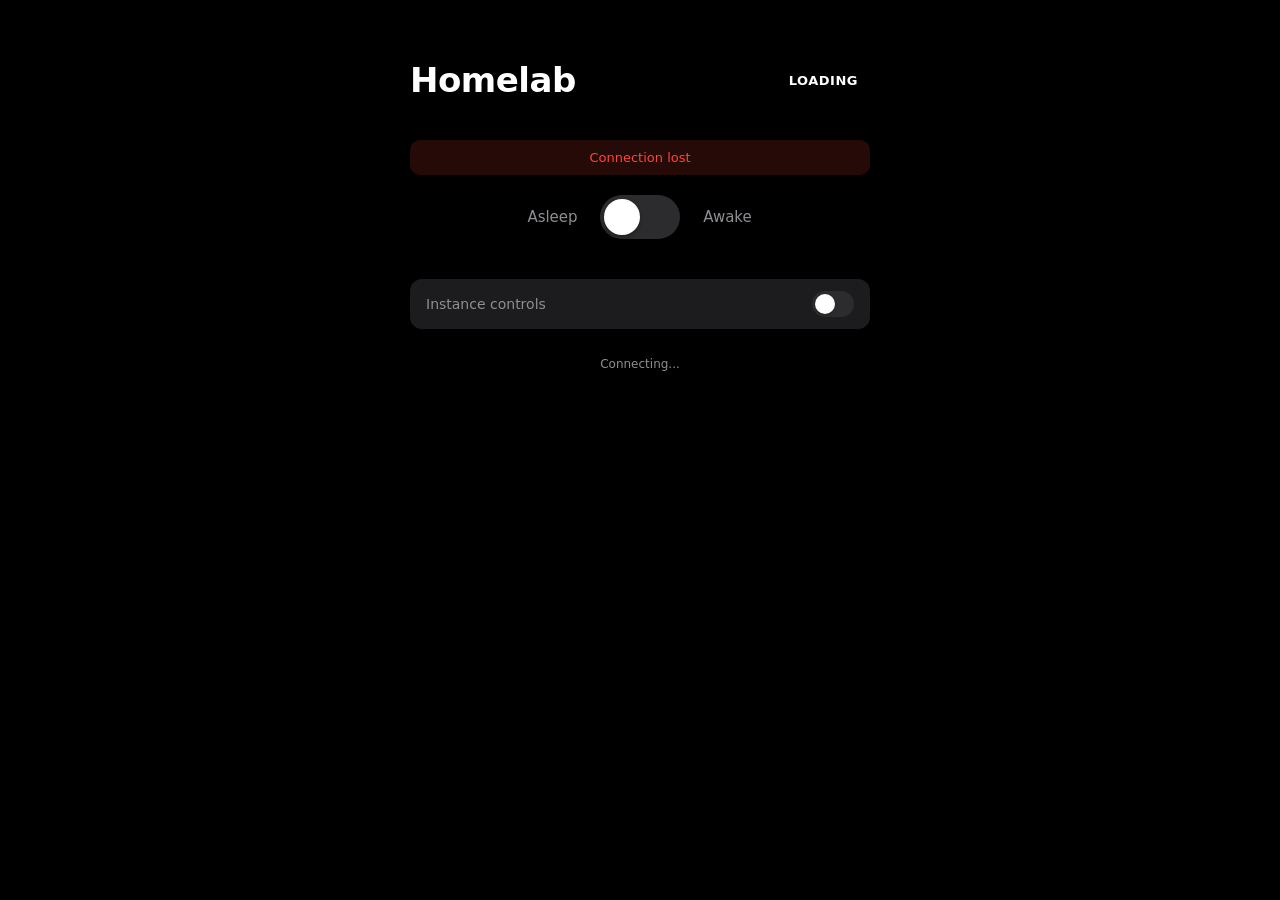
==== static/index.html @ c61c3417 "Initial commit Web UI and CLI to wake/sleep a Proxmox homelab. Single Go binary with embedded HTML/C" ====
<!DOCTYPE html>
<html lang="en">
<head>
  <meta charset="UTF-8">
  <meta name="viewport" content="width=device-width, initial-scale=1.0, user-scalable=no">
  <meta name="apple-mobile-web-app-capable" content="yes">
  <meta name="apple-mobile-web-app-status-bar-style" content="black-translucent">
  <title>Homelab</title>
  <link rel="stylesheet" href="style.css">
</head>
<body>
  <div class="container">
    <header>
      <h1>Homelab</h1>
      <span id="state-badge" class="badge">loading</span>
    </header>

    <div class="toggle-section">
      <span class="toggle-label" id="toggle-label-sleep">Asleep</span>
      <label class="toggle" id="toggle">
        <input type="checkbox" id="toggle-input">
        <span class="slider">
          <span class="spinner" id="spinner"></span>
        </span>
      </label>
      <span class="toggle-label" id="toggle-label-wake">Awake</span>
    </div>

    <div id="tiers"></div>

    <div class="advanced-toggle" id="advanced-toggle">
      <span class="advanced-label">Instance controls</span>
      <label class="instance-toggle">
        <input type="checkbox" id="advanced-input">
        <span class="instance-slider"></span>
      </label>
    </div>

    <footer>
      <span id="last-updated">Connecting...</span>
    </footer>
  </div>

  <script src="app.js"></script>
</body>
</html>
---- static/style.css ----
* {
  margin: 0;
  padding: 0;
  box-sizing: border-box;
}

:root {
  --bg: #000000;
  --surface: #1c1c1e;
  --surface-2: #2c2c2e;
  --text: #ffffff;
  --text-secondary: #8e8e93;
  --green: #30d158;
  --red: #ff453a;
  --yellow: #ffd60a;
  --blue: #0a84ff;
  --orange: #ff9f0a;
  --separator: #38383a;
}

body {
  font-family: -apple-system, BlinkMacSystemFont, "SF Pro Display", "SF Pro Text", system-ui, sans-serif;
  background: var(--bg);
  color: var(--text);
  min-height: 100dvh;
  -webkit-font-smoothing: antialiased;
}

.container {
  max-width: 500px;
  margin: 0 auto;
  padding: 60px 20px 40px;
}

/* Header */
header {
  display: flex;
  align-items: center;
  justify-content: space-between;
  margin-bottom: 40px;
}

h1 {
  font-size: 34px;
  font-weight: 700;
  letter-spacing: -0.5px;
}

.badge {
  font-size: 13px;
  font-weight: 600;
  padding: 4px 12px;
  border-radius: 20px;
  text-transform: uppercase;
  letter-spacing: 0.5px;
}

.badge.awake { background: var(--green); color: #000; }
.badge.asleep { background: var(--text-secondary); color: #000; }
.badge.mixed { background: var(--orange); color: #000; }
.badge.transitioning { background: var(--blue); color: #fff; animation: pulse 1.5s ease-in-out infinite; }
.badge.loading { background: var(--surface-2); color: var(--text-secondary); }

@keyframes pulse {
  0%, 100% { opacity: 1; }
  50% { opacity: 0.5; }
}

/* Toggle section */
.toggle-section {
  display: flex;
  align-items: center;
  justify-content: center;
  gap: 20px;
  margin-bottom: 40px;
}

.toggle-label {
  font-size: 15px;
  font-weight: 500;
  color: var(--text-secondary);
  min-width: 55px;
  text-align: center;
}

#toggle-label-sleep.active { color: var(--text); }
#toggle-label-wake.active { color: var(--text); }

/* iOS-style toggle */
.toggle {
  position: relative;
  display: inline-block;
  width: 80px;
  height: 44px;
  flex-shrink: 0;
}

.toggle input {
  opacity: 0;
  width: 0;
  height: 0;
}

.slider {
  position: absolute;
  cursor: pointer;
  top: 0;
  left: 0;
  right: 0;
  bottom: 0;
  background: var(--surface-2);
  border-radius: 22px;
  transition: background 0.3s ease;
}

.slider::before {
  content: "";
  position: absolute;
  height: 36px;
  width: 36px;
  left: 4px;
  bottom: 4px;
  background: white;
  border-radius: 50%;
  transition: transform 0.3s ease;
  box-shadow: 0 2px 4px rgba(0, 0, 0, 0.3);
}

.toggle input:checked + .slider {
  background: var(--green);
}

.toggle input:checked + .slider::before {
  transform: translateX(36px);
}

.toggle.disabled .slider {
  cursor: not-allowed;
  opacity: 0.6;
}

.toggle.transitioning .slider {
  background: var(--blue);
  animation: pulse 1.5s ease-in-out infinite;
}

.toggle.transitioning input:checked + .slider {
  background: var(--blue);
}

/* Spinner inside toggle knob during transitions */
.spinner {
  display: none;
  position: absolute;
  width: 20px;
  height: 20px;
  left: 12px;
  top: 12px;
  border: 2px solid var(--text-secondary);
  border-top: 2px solid var(--blue);
  border-radius: 50%;
  animation: spin 0.8s linear infinite;
  transition: left 0.3s ease;
}

.toggle.transitioning .spinner {
  display: block;
}

.toggle.transitioning input:checked + .slider .spinner {
  left: 48px;
}

@keyframes spin {
  to { transform: rotate(360deg); }
}

/* Tier sections */
.tier {
  background: var(--surface);
  border-radius: 12px;
  margin-bottom: 12px;
  overflow: hidden;
}

.tier-header {
  display: flex;
  align-items: center;
  justify-content: space-between;
  padding: 14px 16px;
  cursor: pointer;
  user-select: none;
  -webkit-tap-highlight-color: transparent;
}

.tier-header:active {
  background: var(--surface-2);
}

.tier-title {
  font-size: 15px;
  font-weight: 600;
}

.tier-title .tier-num {
  color: var(--text-secondary);
  font-weight: 400;
}

.tier-header-right {
  display: flex;
  align-items: center;
  gap: 12px;
}

.tier-chevron {
  color: var(--text-secondary);
  font-size: 13px;
  transition: transform 0.2s ease;
}

.tier.expanded .tier-chevron {
  transform: rotate(90deg);
}

.tier-badge {
  font-size: 10px;
  font-weight: 600;
  padding: 2px 6px;
  border-radius: 8px;
  background: var(--orange);
  color: #000;
  text-transform: uppercase;
  letter-spacing: 0.3px;
  vertical-align: middle;
  margin-left: 6px;
}

/* Per-tier toggle — same visual style as instance toggle */
.tier-toggle {
  position: relative;
  display: inline-block;
  width: 42px;
  height: 26px;
  flex-shrink: 0;
}

.tier-toggle input {
  opacity: 0;
  width: 0;
  height: 0;
}

.tier-slider {
  position: absolute;
  cursor: pointer;
  top: 0;
  left: 0;
  right: 0;
  bottom: 0;
  background: var(--surface-2);
  border-radius: 13px;
  transition: background 0.3s ease;
}

.tier-slider::before {
  content: "";
  position: absolute;
  height: 20px;
  width: 20px;
  left: 3px;
  bottom: 3px;
  background: white;
  border-radius: 50%;
  transition: transform 0.3s ease;
  box-shadow: 0 1px 3px rgba(0, 0, 0, 0.3);
}

.tier-toggle input:checked + .tier-slider {
  background: var(--green);
}

.tier-toggle input:checked + .tier-slider::before {
  transform: translateX(16px);
}

.tier-toggle.disabled .tier-slider {
  cursor: not-allowed;
  opacity: 0.4;
}

.tier-instances {
  display: none;
}

.tier.expanded .tier-instances {
  display: block;
}

.instance {
  display: flex;
  align-items: center;
  padding: 11px 16px;
  border-top: 1px solid var(--separator);
}

.status-dot {
  width: 8px;
  height: 8px;
  border-radius: 50%;
  margin-right: 12px;
  flex-shrink: 0;
}

.status-dot.running { background: var(--green); }
.status-dot.stopped { background: var(--red); }
.status-dot.unknown { background: var(--text-secondary); }
.status-dot.transitioning {
  background: var(--yellow);
  animation: pulse 1s ease-in-out infinite;
}
.status-dot.processing {
  background: var(--blue);
  animation: pulse 1s ease-in-out infinite;
}
.status-dot.pending {
  background: var(--text-secondary);
  opacity: 0.4;
}
.status-dot.stopping {
  background: var(--red);
  animation: pulse 1s ease-in-out infinite;
}

.instance-name {
  font-size: 15px;
  flex: 1;
}

.instance-meta {
  font-size: 13px;
  color: var(--text-secondary);
  margin-right: 8px;
}

/* Per-instance mini toggle */
.instance-toggle {
  position: relative;
  display: inline-block;
  width: 42px;
  height: 26px;
  flex-shrink: 0;
  margin-left: auto;
}

.instance-toggle input {
  opacity: 0;
  width: 0;
  height: 0;
}

.instance-slider {
  position: absolute;
  cursor: pointer;
  top: 0;
  left: 0;
  right: 0;
  bottom: 0;
  background: var(--surface-2);
  border-radius: 13px;
  transition: background 0.3s ease;
}

.instance-slider::before {
  content: "";
  position: absolute;
  height: 20px;
  width: 20px;
  left: 3px;
  bottom: 3px;
  background: white;
  border-radius: 50%;
  transition: transform 0.3s ease;
  box-shadow: 0 1px 3px rgba(0, 0, 0, 0.3);
}

.instance-toggle input:checked + .instance-slider {
  background: var(--green);
}

.instance-toggle input:checked + .instance-slider::before {
  transform: translateX(16px);
}

.instance-toggle.disabled .instance-slider {
  cursor: not-allowed;
  opacity: 0.4;
}

/* Advanced toggle */
.advanced-toggle {
  display: flex;
  align-items: center;
  justify-content: space-between;
  padding: 12px 16px;
  margin-top: 20px;
  background: var(--surface);
  border-radius: 12px;
}

.advanced-label {
  font-size: 14px;
  color: var(--text-secondary);
}

/* Footer */
footer {
  text-align: center;
  margin-top: 24px;
}

#last-updated {
  font-size: 12px;
  color: var(--text-secondary);
}

/* Error state */
.error-banner {
  background: rgba(255, 69, 58, 0.15);
  color: var(--red);
  padding: 10px 16px;
  border-radius: 10px;
  font-size: 13px;
  text-align: center;
  margin-bottom: 20px;
}
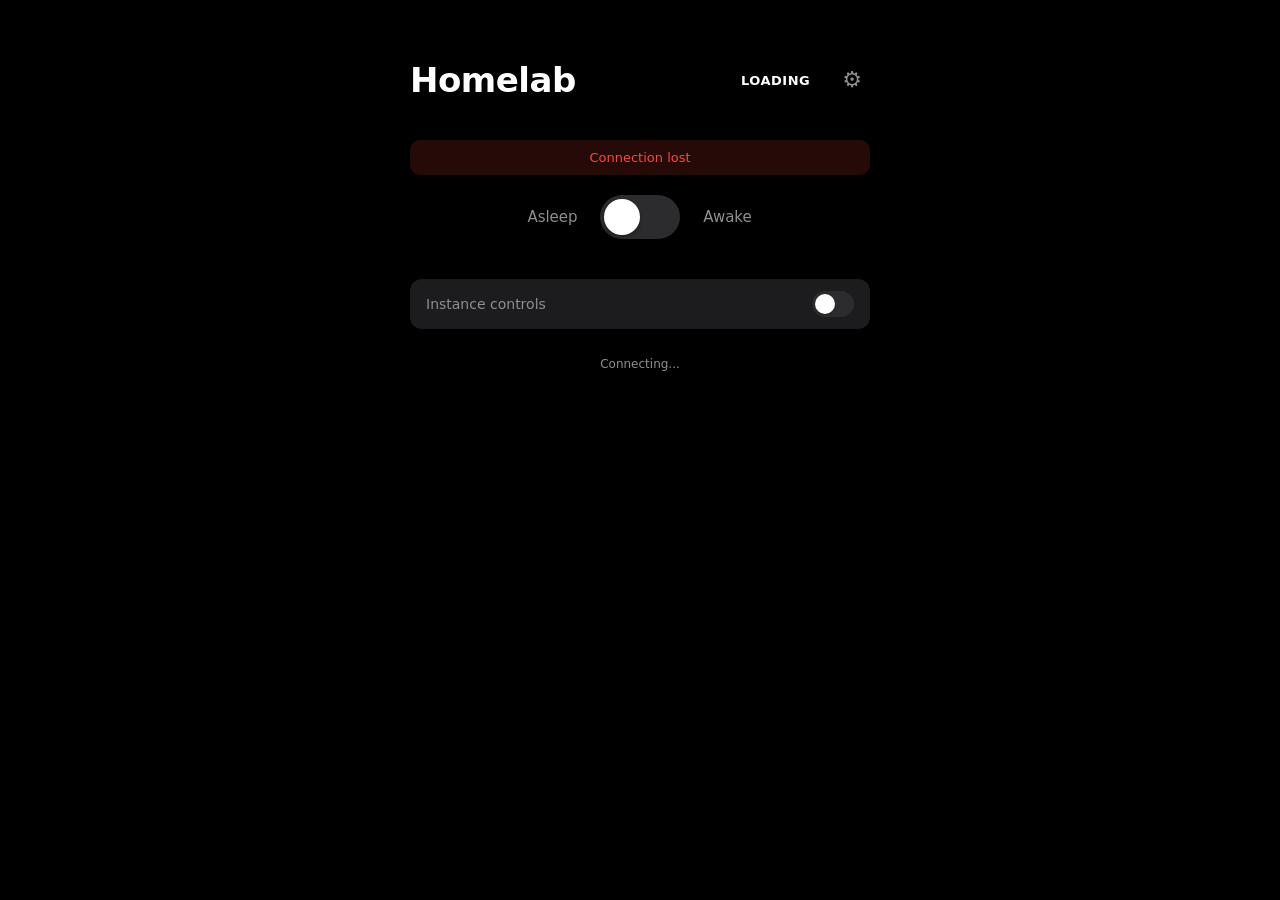
==== commit 97e1c783: "Add scheduled night mode with Web Push and snooze Lets the homelab put itself to sleep on a schedule" ====
--- a/static/index.html
+++ b/static/index.html
@@ -4,36 +4,87 @@
   <meta charset="UTF-8">
   <meta name="viewport" content="width=device-width, initial-scale=1.0, user-scalable=no">
   <meta name="apple-mobile-web-app-capable" content="yes">
+  <meta name="mobile-web-app-capable" content="yes">
   <meta name="apple-mobile-web-app-status-bar-style" content="black-translucent">
+  <meta name="apple-mobile-web-app-title" content="Homelab">
+  <meta name="theme-color" content="#0a84ff">
   <title>Homelab</title>
+  <link rel="manifest" href="/manifest.webmanifest">
+  <link rel="apple-touch-icon" href="/icons/icon-192.png">
+  <link rel="icon" type="image/png" sizes="192x192" href="/icons/icon-192.png">
   <link rel="stylesheet" href="style.css">
 </head>
 <body>
   <div class="container">
-    <header>
+    <header id="header-main">
       <h1>Homelab</h1>
-      <span id="state-badge" class="badge">loading</span>
+      <div class="header-right">
+        <span id="state-badge" class="badge">loading</span>
+        <button type="button" class="icon-btn" id="settings-open-btn" aria-label="Settings">&#9881;</button>
+      </div>
     </header>
 
-    <div class="toggle-section">
-      <span class="toggle-label" id="toggle-label-sleep">Asleep</span>
-      <label class="toggle" id="toggle">
-        <input type="checkbox" id="toggle-input">
-        <span class="slider">
-          <span class="spinner" id="spinner"></span>
-        </span>
-      </label>
-      <span class="toggle-label" id="toggle-label-wake">Awake</span>
+    <header id="header-settings" hidden>
+      <button type="button" class="icon-btn icon-btn-back" id="settings-close-btn" aria-label="Back">&#x2039;</button>
+      <h1>Settings</h1>
+      <div class="header-right"></div>
+    </header>
+
+    <div id="view-main">
+      <div class="toggle-section">
+        <span class="toggle-label" id="toggle-label-sleep">Asleep</span>
+        <label class="toggle" id="toggle">
+          <input type="checkbox" id="toggle-input">
+          <span class="slider">
+            <span class="spinner" id="spinner"></span>
+          </span>
+        </label>
+        <span class="toggle-label" id="toggle-label-wake">Awake</span>
+      </div>
+
+      <div class="night-toggle" id="night-toggle" hidden>
+        <span class="night-label">Night mode</span>
+        <label class="instance-toggle">
+          <input type="checkbox" id="night-input">
+          <span class="instance-slider"></span>
+        </label>
+      </div>
+
+      <div class="snooze-card" id="snooze-card" hidden>
+        <div class="snooze-row">
+          <span class="snooze-label" id="snooze-label">Sleeping soon</span>
+        </div>
+        <div class="snooze-actions" id="snooze-actions"></div>
+      </div>
+
+      <div id="tiers"></div>
+
+      <div class="advanced-toggle" id="advanced-toggle">
+        <span class="advanced-label">Instance controls</span>
+        <label class="instance-toggle">
+          <input type="checkbox" id="advanced-input">
+          <span class="instance-slider"></span>
+        </label>
+      </div>
     </div>
 
-    <div id="tiers"></div>
+    <div id="view-settings" hidden>
+      <div class="settings-section-title">Notifications</div>
+      <div class="push-card" id="push-card" hidden>
+        <div class="push-card-row">
+          <span class="push-label" id="push-label">Notifications</span>
+          <button type="button" class="push-btn" id="push-enable-btn">Enable</button>
+        </div>
+        <div class="push-card-row push-card-secondary" id="push-test-row" hidden>
+          <span class="push-sublabel">Send a test push to this device</span>
+          <button type="button" class="push-btn push-btn-secondary" id="push-test-btn">Test</button>
+        </div>
+      </div>
 
-    <div class="advanced-toggle" id="advanced-toggle">
-      <span class="advanced-label">Instance controls</span>
-      <label class="instance-toggle">
-        <input type="checkbox" id="advanced-input">
-        <span class="instance-slider"></span>
-      </label>
+      <div class="settings-section-title">Schedule</div>
+      <div class="schedule-card" id="schedule-card">
+        <div class="schedule-body" id="schedule-body"></div>
+      </div>
     </div>
 
     <footer>
--- a/static/style.css
+++ b/static/style.css
@@ -15,6 +15,7 @@
   --yellow: #ffd60a;
   --blue: #0a84ff;
   --orange: #ff9f0a;
+  --indigo: #5e5ce6;
   --separator: #38383a;
 }
 
@@ -32,18 +33,73 @@
   padding: 60px 20px 40px;
 }
 
+/* The `hidden` attribute defaults to `display: none`, but element-level
+   display rules below would otherwise override it. */
+[hidden] {
+  display: none !important;
+}
+
 /* Header */
 header {
   display: flex;
   align-items: center;
   justify-content: space-between;
   margin-bottom: 40px;
+}
+
+.header-right {
+  display: flex;
+  align-items: center;
+  gap: 12px;
 }
 
 h1 {
   font-size: 34px;
   font-weight: 700;
   letter-spacing: -0.5px;
+}
+
+.icon-btn {
+  appearance: none;
+  background: transparent;
+  border: 0;
+  color: var(--text-secondary);
+  font-size: 22px;
+  line-height: 1;
+  padding: 6px 8px;
+  cursor: pointer;
+  border-radius: 8px;
+  font-family: inherit;
+}
+
+.icon-btn:active {
+  background: var(--surface-2);
+}
+
+.icon-btn-back {
+  font-size: 34px;
+  font-weight: 300;
+  color: var(--blue);
+  padding: 0 8px;
+}
+
+/* Settings view */
+.settings-section-title {
+  font-size: 13px;
+  text-transform: uppercase;
+  letter-spacing: 0.5px;
+  color: var(--text-secondary);
+  margin: 0 4px 8px;
+}
+
+#view-settings .push-card,
+#view-settings .schedule-card {
+  margin-bottom: 28px;
+}
+
+#view-settings .schedule-body {
+  border-top: 0;
+  padding: 4px 16px 16px;
 }
 
 .badge {
@@ -58,6 +114,7 @@
 .badge.awake { background: var(--green); color: #000; }
 .badge.asleep { background: var(--text-secondary); color: #000; }
 .badge.mixed { background: var(--orange); color: #000; }
+.badge.night { background: var(--indigo); color: #fff; }
 .badge.transitioning { background: var(--blue); color: #fff; animation: pulse 1.5s ease-in-out infinite; }
 .badge.loading { background: var(--surface-2); color: var(--text-secondary); }
 
@@ -337,6 +394,16 @@
   flex: 1;
 }
 
+.instance.protected .instance-name {
+  color: var(--text-secondary);
+}
+
+.instance-lock {
+  font-size: 12px;
+  margin-right: 8px;
+  opacity: 0.7;
+}
+
 .instance-meta {
   font-size: 13px;
   color: var(--text-secondary);
@@ -413,6 +480,199 @@
   color: var(--text-secondary);
 }
 
+/* Night-mode toggle (same row style as advanced-toggle, sits above tiers) */
+.night-toggle {
+  display: flex;
+  align-items: center;
+  justify-content: space-between;
+  padding: 12px 16px;
+  margin-bottom: 20px;
+  background: var(--surface);
+  border-radius: 12px;
+}
+
+.night-label {
+  font-size: 14px;
+  color: var(--text-secondary);
+}
+
+.night-toggle input:checked + .instance-slider {
+  background: var(--indigo);
+}
+
+/* Snooze banner */
+.snooze-card {
+  background: var(--surface);
+  border-radius: 12px;
+  margin-bottom: 20px;
+  padding: 12px 16px;
+}
+
+.snooze-row {
+  display: flex;
+  align-items: center;
+  justify-content: space-between;
+  margin-bottom: 10px;
+}
+
+.snooze-label {
+  font-size: 14px;
+  color: var(--text);
+}
+
+.snooze-actions {
+  display: flex;
+  gap: 8px;
+  flex-wrap: wrap;
+}
+
+.snooze-actions .push-btn {
+  flex: 1;
+  padding: 8px 10px;
+  font-size: 13px;
+}
+
+.snooze-actions .push-btn-secondary {
+  background: var(--surface-2);
+}
+
+/* Push notifications card */
+.push-card {
+  background: var(--surface);
+  border-radius: 12px;
+  margin-bottom: 20px;
+  overflow: hidden;
+}
+
+.push-card-row {
+  display: flex;
+  align-items: center;
+  justify-content: space-between;
+  padding: 12px 16px;
+}
+
+.push-card-secondary {
+  border-top: 1px solid var(--separator);
+}
+
+.push-label {
+  font-size: 14px;
+  color: var(--text);
+}
+
+.push-sublabel {
+  font-size: 13px;
+  color: var(--text-secondary);
+}
+
+.push-btn {
+  appearance: none;
+  border: 0;
+  background: var(--blue);
+  color: #fff;
+  font-size: 14px;
+  font-weight: 600;
+  padding: 8px 14px;
+  border-radius: 10px;
+  cursor: pointer;
+  font-family: inherit;
+}
+
+.push-btn-secondary {
+  background: var(--surface-2);
+}
+
+.push-btn:disabled {
+  opacity: 0.4;
+  cursor: not-allowed;
+}
+
+/* Schedule card */
+.schedule-card {
+  background: var(--surface);
+  border-radius: 12px;
+  margin-bottom: 20px;
+  overflow: hidden;
+}
+
+.schedule-header {
+  display: flex;
+  align-items: center;
+  justify-content: space-between;
+  padding: 12px 16px;
+  cursor: pointer;
+  user-select: none;
+  -webkit-tap-highlight-color: transparent;
+}
+
+.schedule-title {
+  font-size: 15px;
+  font-weight: 600;
+}
+
+.schedule-chevron {
+  color: var(--text-secondary);
+  font-size: 13px;
+  transition: transform 0.2s ease;
+}
+
+.schedule-card.expanded .schedule-chevron {
+  transform: rotate(90deg);
+}
+
+.schedule-body {
+  border-top: 1px solid var(--separator);
+  padding: 8px 16px 16px;
+}
+
+.schedule-row {
+  display: flex;
+  align-items: center;
+  justify-content: space-between;
+  gap: 12px;
+  padding: 10px 0;
+  border-bottom: 1px solid var(--separator);
+}
+
+.schedule-row:last-of-type {
+  border-bottom: 0;
+}
+
+.schedule-row-label {
+  font-size: 14px;
+  color: var(--text);
+}
+
+.schedule-row-time {
+  appearance: none;
+  background: var(--surface-2);
+  color: var(--text);
+  border: 0;
+  border-radius: 8px;
+  padding: 6px 10px;
+  font-size: 14px;
+  font-family: inherit;
+}
+
+.schedule-row.advanced .schedule-row-time {
+  font-family: ui-monospace, "SF Mono", Menlo, monospace;
+  font-size: 12px;
+  opacity: 0.7;
+}
+
+.schedule-save {
+  display: flex;
+  justify-content: flex-end;
+  margin-top: 12px;
+}
+
+.schedule-status {
+  font-size: 12px;
+  color: var(--text-secondary);
+  margin-right: auto;
+  align-self: center;
+}
+
 /* Footer */
 footer {
   text-align: center;
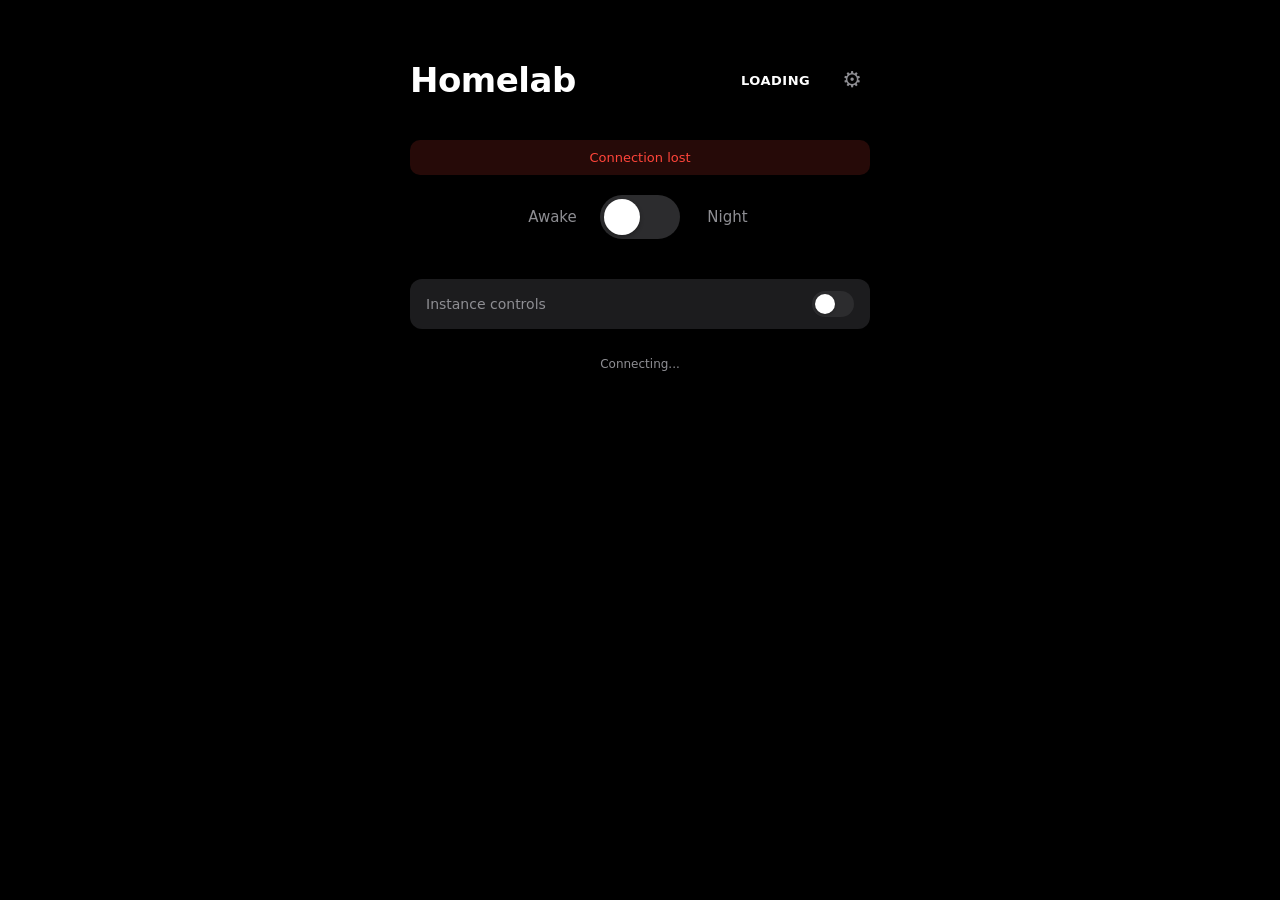
==== commit d9732671: "Remove Asleep/Awake; promote Night mode to main toggle The Asleep/Awake toggle and Night-mode toggle" ====
--- a/static/index.html
+++ b/static/index.html
@@ -32,22 +32,14 @@
 
     <div id="view-main">
       <div class="toggle-section">
-        <span class="toggle-label" id="toggle-label-sleep">Asleep</span>
-        <label class="toggle" id="toggle">
-          <input type="checkbox" id="toggle-input">
+        <span class="toggle-label" id="mode-label-awake">Awake</span>
+        <label class="toggle" id="mode-toggle">
+          <input type="checkbox" id="mode-input">
           <span class="slider">
             <span class="spinner" id="spinner"></span>
           </span>
         </label>
-        <span class="toggle-label" id="toggle-label-wake">Awake</span>
-      </div>
-
-      <div class="night-toggle" id="night-toggle" hidden>
-        <span class="night-label">Night mode</span>
-        <label class="instance-toggle">
-          <input type="checkbox" id="night-input">
-          <span class="instance-slider"></span>
-        </label>
+        <span class="toggle-label" id="mode-label-night">Night</span>
       </div>
 
       <div class="snooze-card" id="snooze-card" hidden>
--- a/static/style.css
+++ b/static/style.css
@@ -140,8 +140,8 @@
   text-align: center;
 }
 
-#toggle-label-sleep.active { color: var(--text); }
-#toggle-label-wake.active { color: var(--text); }
+#mode-label-awake.active { color: var(--text); }
+#mode-label-night.active { color: var(--text); }
 
 /* iOS-style toggle */
 .toggle {
@@ -184,7 +184,7 @@
 }
 
 .toggle input:checked + .slider {
-  background: var(--green);
+  background: var(--indigo);
 }
 
 .toggle input:checked + .slider::before {
@@ -480,26 +480,6 @@
   color: var(--text-secondary);
 }
 
-/* Night-mode toggle (same row style as advanced-toggle, sits above tiers) */
-.night-toggle {
-  display: flex;
-  align-items: center;
-  justify-content: space-between;
-  padding: 12px 16px;
-  margin-bottom: 20px;
-  background: var(--surface);
-  border-radius: 12px;
-}
-
-.night-label {
-  font-size: 14px;
-  color: var(--text-secondary);
-}
-
-.night-toggle input:checked + .instance-slider {
-  background: var(--indigo);
-}
-
 /* Snooze banner */
 .snooze-card {
   background: var(--surface);
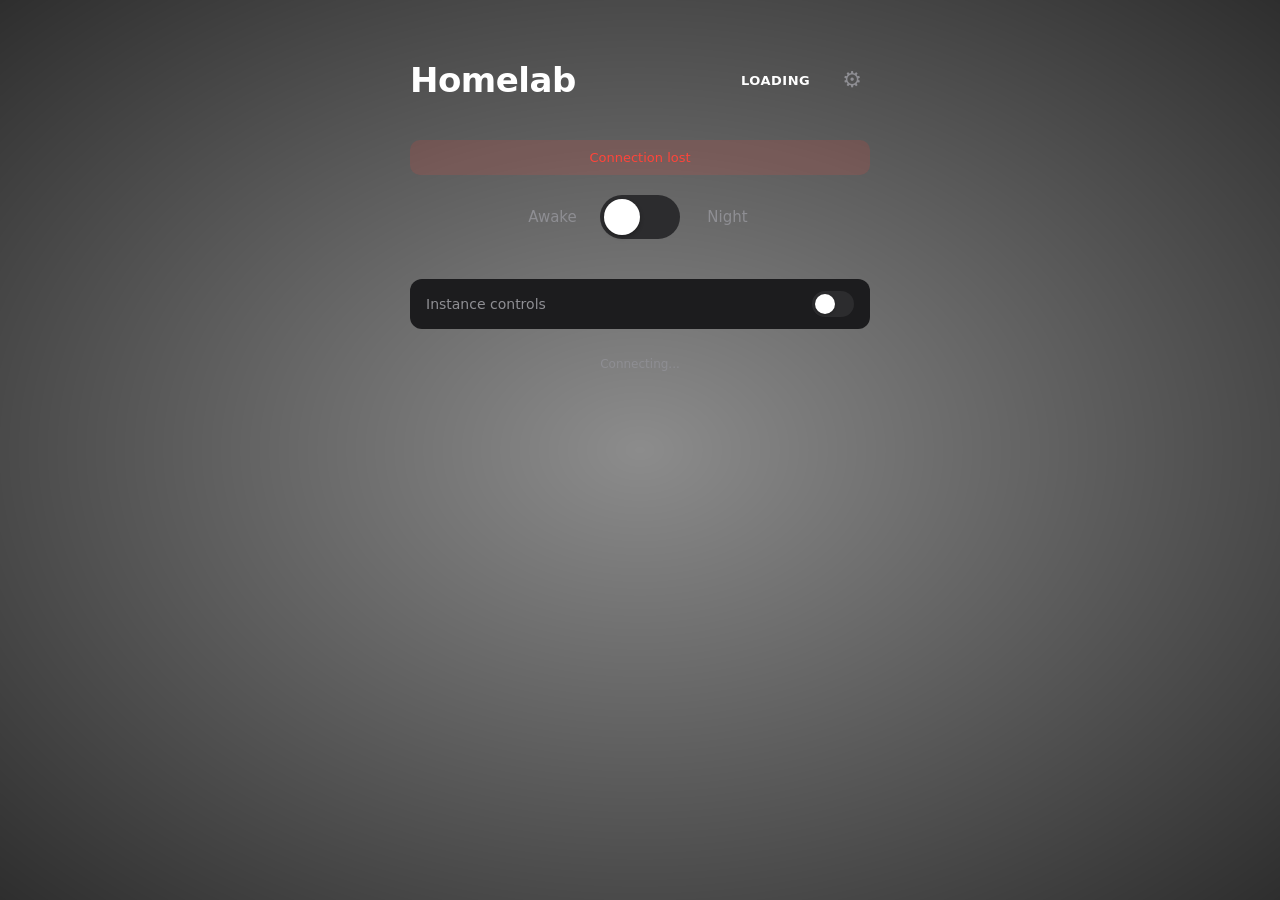
==== commit 3f546a7e: "Add desktop hero video background ≥ 900 px viewports get a full-screen looping background video with" ====
--- a/static/index.html
+++ b/static/index.html
@@ -15,6 +15,10 @@
   <link rel="stylesheet" href="style.css">
 </head>
 <body>
+  <video class="hero-video" autoplay muted loop playsinline preload="metadata" poster="/hero.jpg">
+    <source src="/hero.mp4" type="video/mp4">
+  </video>
+  <div class="hero-overlay"></div>
   <div class="container">
     <header id="header-main">
       <h1>Homelab</h1>
--- a/static/style.css
+++ b/static/style.css
@@ -27,6 +27,36 @@
   -webkit-font-smoothing: antialiased;
 }
 
+/* Desktop hero video — hidden by default; activated at ≥900px. The MP4 is
+   served from the LXC state dir, not embedded in the binary. */
+.hero-video, .hero-overlay { display: none; }
+
+@media (min-width: 900px) {
+  body { background: transparent; }
+  .hero-video {
+    display: block;
+    position: fixed;
+    inset: 0;
+    width: 100vw;
+    height: 100vh;
+    object-fit: cover;
+    z-index: -2;
+  }
+  .hero-overlay {
+    display: block;
+    position: fixed;
+    inset: 0;
+    background: radial-gradient(ellipse at center,
+                                rgba(0,0,0,0.45) 0%,
+                                rgba(0,0,0,0.82) 100%);
+    z-index: -1;
+  }
+}
+
+@media (prefers-reduced-motion: reduce) {
+  .hero-video, .hero-overlay { display: none; }
+}
+
 .container {
   max-width: 500px;
   margin: 0 auto;
@@ -388,6 +418,10 @@
   background: var(--red);
   animation: pulse 1s ease-in-out infinite;
 }
+.status-dot.stuck {
+  background: var(--orange);
+  animation: pulse 1.5s ease-in-out infinite;
+}
 
 .instance-name {
   font-size: 15px;
@@ -402,6 +436,16 @@
   font-size: 12px;
   margin-right: 8px;
   opacity: 0.7;
+}
+
+.instance.stuck .instance-name {
+  color: var(--orange);
+}
+
+.instance-warn {
+  font-size: 12px;
+  margin-right: 8px;
+  color: var(--orange);
 }
 
 .instance-meta {
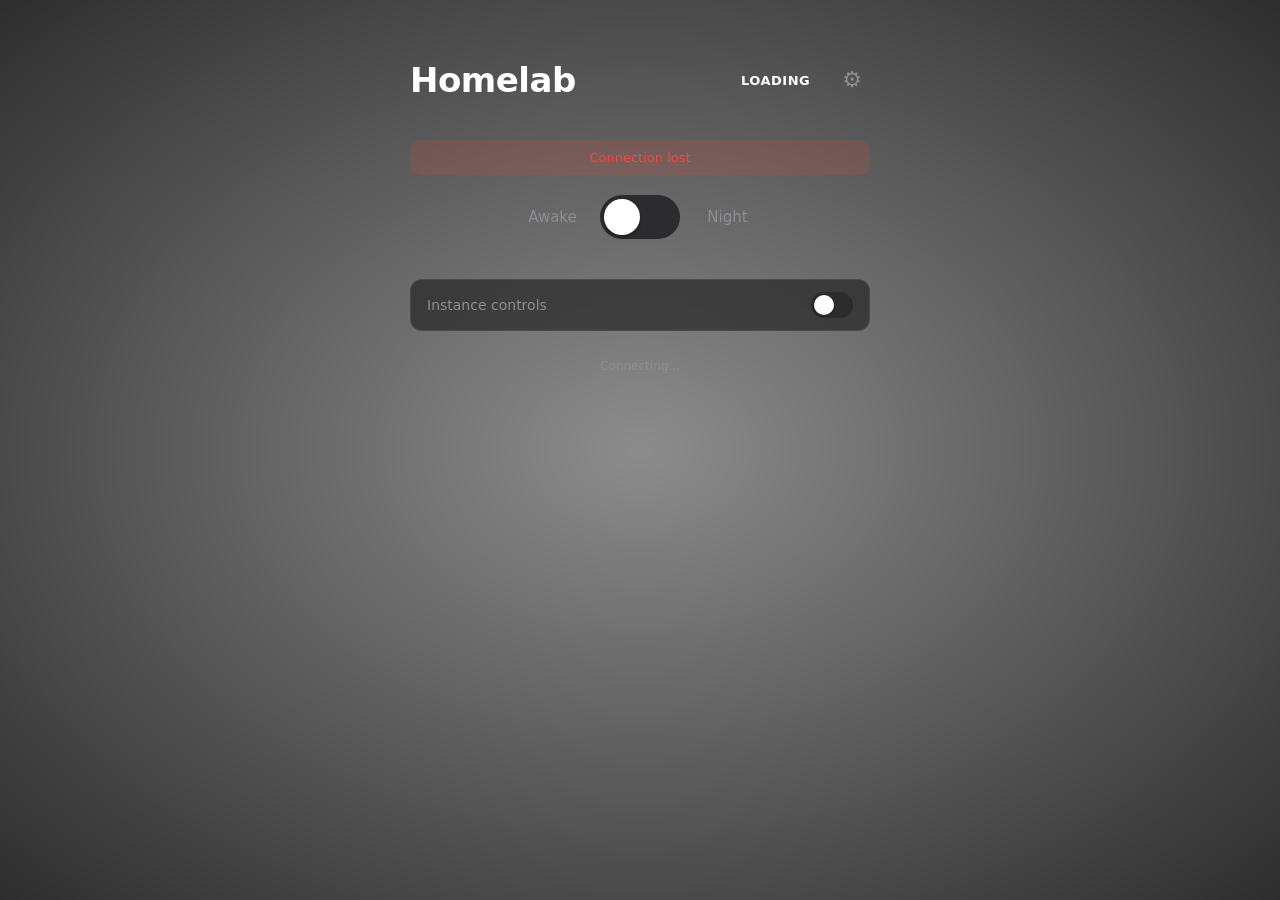
==== commit a91bb45d: "Polish PWA: hero everywhere, glass cards, glow dots - Hero video now plays on every viewport. `objec" ====
--- a/static/index.html
+++ b/static/index.html
@@ -2,12 +2,12 @@
 <html lang="en">
 <head>
   <meta charset="UTF-8">
-  <meta name="viewport" content="width=device-width, initial-scale=1.0, user-scalable=no">
+  <meta name="viewport" content="width=device-width, initial-scale=1.0, user-scalable=no, viewport-fit=cover">
   <meta name="apple-mobile-web-app-capable" content="yes">
   <meta name="mobile-web-app-capable" content="yes">
   <meta name="apple-mobile-web-app-status-bar-style" content="black-translucent">
   <meta name="apple-mobile-web-app-title" content="Homelab">
-  <meta name="theme-color" content="#0a84ff">
+  <meta name="theme-color" content="#000000">
   <title>Homelab</title>
   <link rel="manifest" href="/manifest.webmanifest">
   <link rel="apple-touch-icon" href="/icons/icon-192.png">
--- a/static/style.css
+++ b/static/style.css
@@ -17,6 +17,33 @@
   --orange: #ff9f0a;
   --indigo: #5e5ce6;
   --separator: #38383a;
+  --glass-bg: rgba(28, 28, 30, 0.62);
+  --glass-border: rgba(255, 255, 255, 0.08);
+}
+
+/* Frosted-glass mix-in for the dark cards floating over the hero video.
+   The video sits at z-index: -2; backdrop-filter samples whatever is
+   visually behind the element. */
+.tier,
+.advanced-toggle,
+.snooze-card,
+.push-card,
+.schedule-card {
+  background: var(--glass-bg);
+  backdrop-filter: blur(22px) saturate(180%);
+  -webkit-backdrop-filter: blur(22px) saturate(180%);
+  border: 1px solid var(--glass-border);
+}
+
+/* Fallback for browsers without backdrop-filter — solid surface instead. */
+@supports not (backdrop-filter: blur(1px)) {
+  .tier,
+  .advanced-toggle,
+  .snooze-card,
+  .push-card,
+  .schedule-card {
+    background: var(--surface);
+  }
 }
 
 body {
@@ -27,35 +54,38 @@
   -webkit-font-smoothing: antialiased;
 }
 
-/* Desktop hero video — hidden by default; activated at ≥900px. The MP4 is
-   served from the LXC state dir, not embedded in the binary. */
-.hero-video, .hero-overlay { display: none; }
-
-@media (min-width: 900px) {
-  body { background: transparent; }
-  .hero-video {
-    display: block;
-    position: fixed;
-    inset: 0;
-    width: 100vw;
-    height: 100vh;
-    object-fit: cover;
-    z-index: -2;
-  }
-  .hero-overlay {
-    display: block;
-    position: fixed;
-    inset: 0;
-    background: radial-gradient(ellipse at center,
-                                rgba(0,0,0,0.45) 0%,
-                                rgba(0,0,0,0.82) 100%);
-    z-index: -1;
-  }
-}
-
-@media (prefers-reduced-motion: reduce) {
-  .hero-video, .hero-overlay { display: none; }
-}
+/* Hero video — runs on every viewport. The MP4 is served from the LXC
+   state dir, not embedded in the binary. object-fit: cover crops
+   whatever falls outside the viewport; on iPhone (slightly taller than
+   the 9:16 source) that means narrow strips on the sides; on desktop
+   landscape it means the top and bottom are cropped, showing the
+   middle band. No black bars in either case. */
+body { background: transparent; }
+
+.hero-video {
+  position: fixed;
+  inset: 0;
+  width: 100vw;
+  height: 100vh;
+  object-fit: cover;
+  z-index: -2;
+}
+
+.hero-overlay {
+  position: fixed;
+  inset: 0;
+  background: radial-gradient(ellipse at center,
+                              rgba(0,0,0,0.45) 0%,
+                              rgba(0,0,0,0.82) 100%);
+  z-index: -1;
+}
+
+/* Intentionally NOT honoring `prefers-reduced-motion: reduce` for the hero
+   video. A muted looping background isn't the kind of motion the
+   accessibility setting is meant to protect against, and several
+   environments (Hyprland with GTK animations off, Firefox config) report
+   reduce by default. The big toggle/UI stays still and dominates the
+   screen — the video is decorative. */
 
 .container {
   max-width: 500px;
@@ -264,9 +294,8 @@
 
 /* Tier sections */
 .tier {
-  background: var(--surface);
   border-radius: 12px;
-  margin-bottom: 12px;
+  margin-bottom: 18px;
   overflow: hidden;
 }
 
@@ -391,35 +420,69 @@
   border-top: 1px solid var(--separator);
 }
 
+/* Status dots — glass-marble look: solid color core + outer glow +
+   inner highlight + thin white edge. Reads at a glance at 8px while
+   feeling like a backlit jewel. */
 .status-dot {
-  width: 8px;
-  height: 8px;
+  width: 10px;
+  height: 10px;
   border-radius: 50%;
   margin-right: 12px;
   flex-shrink: 0;
-}
-
-.status-dot.running { background: var(--green); }
-.status-dot.stopped { background: var(--red); }
-.status-dot.unknown { background: var(--text-secondary); }
+  border: 0.5px solid rgba(255, 255, 255, 0.25);
+  background-blend-mode: screen;
+}
+
+.status-dot.running {
+  background:
+    radial-gradient(circle at 30% 30%, rgba(255,255,255,0.45), transparent 55%),
+    var(--green);
+  box-shadow: 0 0 8px rgba(48, 209, 88, 0.6);
+}
+.status-dot.stopped {
+  background:
+    radial-gradient(circle at 30% 30%, rgba(255,255,255,0.45), transparent 55%),
+    var(--red);
+  box-shadow: 0 0 8px rgba(255, 69, 58, 0.6);
+}
+.status-dot.unknown {
+  background:
+    radial-gradient(circle at 30% 30%, rgba(255,255,255,0.35), transparent 55%),
+    var(--text-secondary);
+  box-shadow: 0 0 6px rgba(142, 142, 147, 0.5);
+}
 .status-dot.transitioning {
-  background: var(--yellow);
+  background:
+    radial-gradient(circle at 30% 30%, rgba(255,255,255,0.45), transparent 55%),
+    var(--yellow);
+  box-shadow: 0 0 8px rgba(255, 214, 10, 0.6);
   animation: pulse 1s ease-in-out infinite;
 }
 .status-dot.processing {
-  background: var(--blue);
+  background:
+    radial-gradient(circle at 30% 30%, rgba(255,255,255,0.45), transparent 55%),
+    var(--blue);
+  box-shadow: 0 0 8px rgba(10, 132, 255, 0.6);
   animation: pulse 1s ease-in-out infinite;
 }
 .status-dot.pending {
-  background: var(--text-secondary);
+  background:
+    radial-gradient(circle at 30% 30%, rgba(255,255,255,0.25), transparent 55%),
+    var(--text-secondary);
   opacity: 0.4;
 }
 .status-dot.stopping {
-  background: var(--red);
+  background:
+    radial-gradient(circle at 30% 30%, rgba(255,255,255,0.45), transparent 55%),
+    var(--red);
+  box-shadow: 0 0 8px rgba(255, 69, 58, 0.6);
   animation: pulse 1s ease-in-out infinite;
 }
 .status-dot.stuck {
-  background: var(--orange);
+  background:
+    radial-gradient(circle at 30% 30%, rgba(255,255,255,0.45), transparent 55%),
+    var(--orange);
+  box-shadow: 0 0 10px rgba(255, 159, 10, 0.7);
   animation: pulse 1.5s ease-in-out infinite;
 }
 
@@ -514,8 +577,7 @@
   align-items: center;
   justify-content: space-between;
   padding: 12px 16px;
-  margin-top: 20px;
-  background: var(--surface);
+  margin-top: 32px;
   border-radius: 12px;
 }
 
@@ -526,7 +588,6 @@
 
 /* Snooze banner */
 .snooze-card {
-  background: var(--surface);
   border-radius: 12px;
   margin-bottom: 20px;
   padding: 12px 16px;
@@ -562,7 +623,6 @@
 
 /* Push notifications card */
 .push-card {
-  background: var(--surface);
   border-radius: 12px;
   margin-bottom: 20px;
   overflow: hidden;
@@ -613,7 +673,6 @@
 
 /* Schedule card */
 .schedule-card {
-  background: var(--surface);
   border-radius: 12px;
   margin-bottom: 20px;
   overflow: hidden;
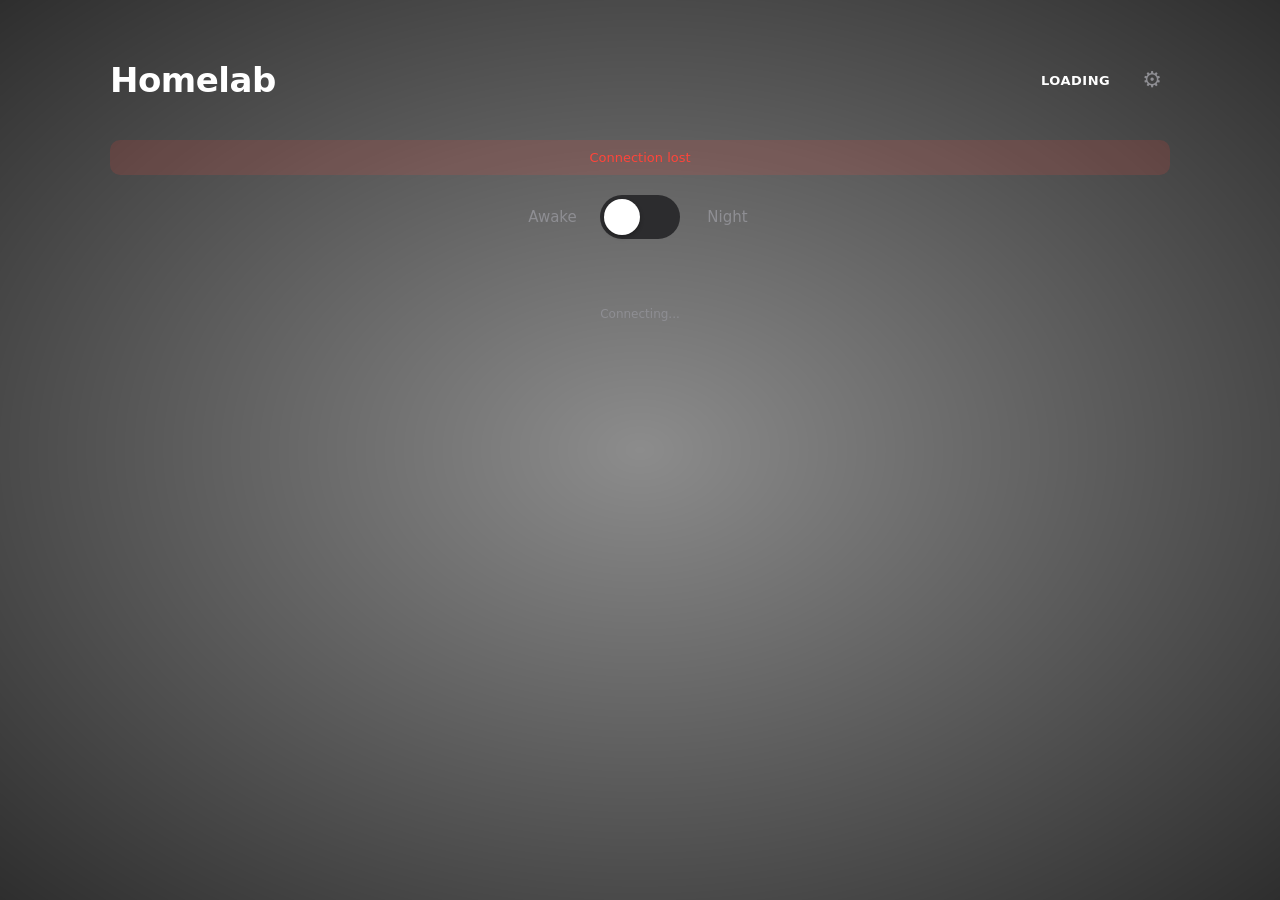
==== commit a6dd079c: "Two-column desktop layout for the web UI At >=1024px the container widens to 1100px and the tier lis" ====
--- a/static/index.html
+++ b/static/index.html
@@ -53,7 +53,10 @@
         <div class="snooze-actions" id="snooze-actions"></div>
       </div>
 
-      <div id="tiers"></div>
+      <div class="main-grid">
+        <div id="tiers"></div>
+        <div id="instances-pane"></div>
+      </div>
 
       <div class="advanced-toggle" id="advanced-toggle">
         <span class="advanced-label">Instance controls</span>
--- a/static/style.css
+++ b/static/style.css
@@ -17,22 +17,30 @@
   --orange: #ff9f0a;
   --indigo: #5e5ce6;
   --separator: #38383a;
-  --glass-bg: rgba(28, 28, 30, 0.62);
-  --glass-border: rgba(255, 255, 255, 0.08);
+  --glass-bg: rgba(28, 28, 30, 0.38);
+  --glass-border: rgba(255, 255, 255, 0.22);
 }
 
 /* Frosted-glass mix-in for the dark cards floating over the hero video.
    The video sits at z-index: -2; backdrop-filter samples whatever is
-   visually behind the element. */
+   visually behind the element. Edge treatment mimics iOS 26 Liquid
+   Glass: bright top inner highlight, faint bottom inner shadow,
+   slightly bright outer border, soft outer drop shadow. */
 .tier,
 .advanced-toggle,
 .snooze-card,
 .push-card,
-.schedule-card {
+.schedule-card,
+.always-on-card,
+.instance-group {
   background: var(--glass-bg);
-  backdrop-filter: blur(22px) saturate(180%);
-  -webkit-backdrop-filter: blur(22px) saturate(180%);
+  backdrop-filter: blur(1px) saturate(180%);
+  -webkit-backdrop-filter: blur(1px) saturate(180%);
   border: 1px solid var(--glass-border);
+  box-shadow:
+    inset 0 1px 0 rgba(255, 255, 255, 0.35),
+    inset 0 -1px 0 rgba(0, 0, 0, 0.15),
+    0 4px 20px rgba(0, 0, 0, 0.25);
 }
 
 /* Fallback for browsers without backdrop-filter — solid surface instead. */
@@ -41,7 +49,8 @@
   .advanced-toggle,
   .snooze-card,
   .push-card,
-  .schedule-card {
+  .schedule-card,
+  .instance-group {
     background: var(--surface);
   }
 }
@@ -293,17 +302,65 @@
 }
 
 /* Tier sections */
-.tier {
+/* Always-on card — shows protected (never_touch) instances above the
+   tier list. Looks like a tier card but has no chevron and no toggle,
+   since these instances can't be controlled. */
+.always-on-card {
   border-radius: 12px;
   margin-bottom: 18px;
   overflow: hidden;
 }
 
+.always-on-header {
+  display: flex;
+  align-items: center;
+  padding: 14px 16px;
+  min-height: 54px;
+}
+
+.always-on-title {
+  font-size: 15px;
+  font-weight: 600;
+  color: var(--text-secondary);
+  text-transform: uppercase;
+  letter-spacing: 0.5px;
+}
+
+.always-on-instances .instance {
+  border-top: 1px solid var(--separator);
+}
+
+/* Fallback card — same shape as Always-on, but the header carries a
+   small host-name chip so it's visually distinct. */
+.fallback-host {
+  margin-left: auto;
+  font-family: ui-monospace, "SF Mono", Menlo, monospace;
+  font-size: 11px;
+  letter-spacing: 0.06em;
+  padding: 2px 8px;
+  border-radius: 999px;
+  color: var(--text-secondary);
+  background: rgba(255, 255, 255, 0.06);
+  border: 1px solid var(--glass-border);
+}
+
+.tier {
+  /* Background, blur, border, and shadows inherited from the shared
+     glass mix-in at the top of the file. */
+  border-radius: 12px;
+  margin-bottom: 18px;
+  overflow: hidden;
+}
+
 .tier-header {
   display: flex;
   align-items: center;
   justify-content: space-between;
   padding: 14px 16px;
+  /* Reserve height for the per-tier toggle that appears in advanced mode
+     (26px tall + 14px padding × 2) so flipping Instance controls doesn't
+     shift the tier headers. */
+  min-height: 54px;
   cursor: pointer;
   user-select: none;
   -webkit-tap-highlight-color: transparent;
@@ -416,7 +473,10 @@
 .instance {
   display: flex;
   align-items: center;
-  padding: 11px 16px;
+  padding: 14px 16px;
+  /* Reserve the height an instance row takes when the per-instance toggle
+     is shown, so flipping Instance controls on/off doesn't shift layout. */
+  min-height: 56px;
   border-top: 1px solid var(--separator);
 }
 
@@ -487,8 +547,13 @@
 }
 
 .instance-name {
-  font-size: 15px;
+  font-size: 16px;
+  line-height: 1.4;
   flex: 1;
+  min-width: 0;          /* let flex shrink so ellipsis can kick in */
+  white-space: nowrap;
+  overflow: hidden;
+  text-overflow: ellipsis;
 }
 
 .instance.protected .instance-name {
@@ -777,3 +842,62 @@
   text-align: center;
   margin-bottom: 20px;
 }
+
+/* Right pane (desktop only) — per-tier instance-controls groups. Visually
+   mirrors .always-on-card / .tier (glass card + 12px radius). */
+.instance-group {
+  border-radius: 12px;
+  margin-bottom: 18px;
+  overflow: hidden;
+}
+.instance-group-header {
+  display: flex;
+  align-items: center;
+  padding: 14px 16px;
+  min-height: 54px;
+  font-size: 15px;
+  font-weight: 600;
+  color: var(--text-secondary);
+  text-transform: uppercase;
+  letter-spacing: 0.5px;
+}
+.instance-group-num {
+  color: var(--text);
+  margin-right: 6px;
+  text-transform: none;
+  letter-spacing: 0;
+}
+.instance-group-rows .instance {
+  border-top: 1px solid var(--separator);
+}
+
+/* Hidden by default; revealed in the desktop @media block below. */
+#instances-pane { display: none; }
+
+/* Desktop layout — two columns side by side. */
+@media (min-width: 1024px) {
+  .container {
+    max-width: 1100px;
+  }
+
+  .main-grid {
+    display: grid;
+    grid-template-columns: minmax(340px, 1fr) minmax(420px, 1.3fr);
+    gap: 24px;
+    align-items: start;
+  }
+
+  #instances-pane { display: block; }
+
+  /* Left column: tier cards collapse to headers only. The non-protected
+     instance list lives in the right pane, so hide the inline one and the
+     expand/collapse chevron that toggles it. The always-on / fallback
+     cards keep their inline names — those protected instances aren't
+     mirrored on the right. */
+  #tiers .tier-instances { display: none; }
+  #tiers .tier-chevron { display: none; }
+
+  /* The "Instance controls" master switch is meaningless on desktop —
+     tier and instance toggles are always visible. */
+  .advanced-toggle { display: none; }
+}
